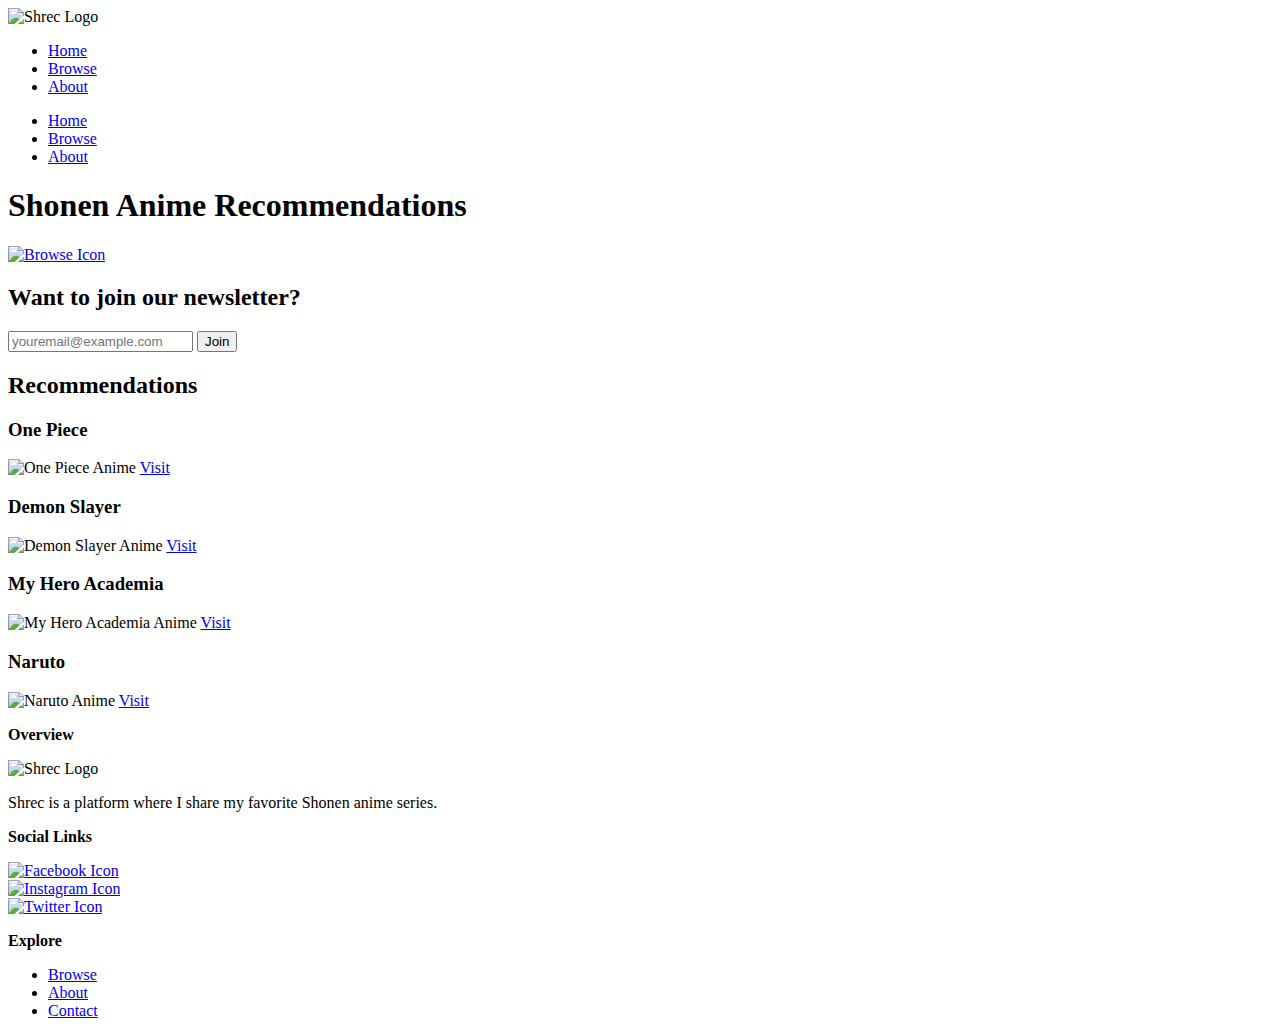
==== index.html @ 3f36b7b0 "Add files via upload" ====
<!DOCTYPE html>
<html lang="en">
    <head>
        <meta charset="utf-8">
        <meta name="viewport" content="width=device-width">
        <title>Shonen Anime Recommendation | Shrec</title>
        <link rel="icon" href="images/logo/shrec_tab_logo.png">
        <link rel="stylesheet" href="css/main_style.css">
        <link rel="stylesheet" href="css/index_style.css">
    </head>
    <body>
        <header>
            <div id="top_logo_container">
                <img id="top_logo" src="images/logo/SHREC.png" alt="Shrec Logo">
            </div>
            <nav id="top_nav_container">  
                <div id="burger" onclick="open_vertical_nav()">
                    <span id="open_bread1" class="bread"></span>
                    <span id="open_bread2" class="bread"></span>
                    <span id="open_bread3" class="bread"></span>
                </div>
                <div id="mobile_nav_container">
                    <div id="mobile_close_nav" onclick="close_vertical_nav()">
                        <span id="close_bread1" class="close_bread"></span>
                        <span id="close_bread2" class="close_bread"></span>
                    </div>
                    <ul id="mobile_nav">
                        <li class="active"><a class="active_link" href="index.html">Home</a></li>
                        <li class="inactive"><a href="#recommendations_container">Browse</a></li>
                        <li class="inactive"><a href="#overview_container">About</a></li>
                    </ul>
                </div>
                <div id="desktop_nav_container">    
                    <ul id="desktop_nav">
                        <li><a class="active_link" href="index.html">Home</a></li>
                        <li><a class="desktop_inactive" href="#recommendations_container">Browse</a></li>
                        <li><a class="desktop_inactive" href="#overview_container">About</a></li>
                    </ul>
                </div>
            </nav>
        </header>
        <section id="hero_container" >
            <h1>Shonen Anime Recommendations</h1>
            <div id="hero">
                <div id="browse_container">
                    <a id="browse_link" href="#recommendations_container">
                        <img id="browse_icon" src="images/icons/down_arrow.png" alt="Browse Icon">
                    </a>
                </div>
            </div>
        </section>
        <section id="newsletter_container">
            <h2>Want to join our newsletter?</h2>
            <form id="email_container">
                <input type="email" id="email" name="email" placeholder="youremail@example.com">
                <input type="button" id="email_submit" value="Join" onclick="newsletter_response()">
            </form>
        </section>
        <main id="recommendations_container" class="ffamily">
            <h2>Recommendations</h2>
            <div id="col1">
                <section id="one_piece">
                    <h3>One Piece</h3>
                    <div>
                        <img id="image0" class="rec_img" src="images/recommendations/one_piece.jpg" alt="One Piece Anime" onmouseover="opaque()">
                        <a href="one_piece.html" target="_blank">Visit</a>
                    </div>
                </section>
                <section id="demon_slayer">
                    <h3>Demon Slayer</h3>
                    <div>
                        <img id="image1" class="rec_img" src="images/recommendations/demon_slayer.png" alt="Demon Slayer Anime">
                        <a href="demon_slayer.html" target="_blank">Visit</a>
                    </div>
                </section>
            </div>
            <div id="col2">
                <section id="hero_academia">
                    <h3>My Hero Academia</h3>
                    <div>
                        <img id="image2" class="rec_img" src="images/recommendations/hero_academia.png" alt="My Hero Academia Anime">
                        <a href="hero_academia.html" target="_blank">Visit</a>
                    </div>
                </section>
                <section id="naruto">
                    <h3>Naruto</h3>
                    <div>
                        <img id="image3" class="rec_img" src="images/recommendations/naruto.png" alt="Naruto Anime">
                        <a href="naruto.html" target="_blank">Visit</a>
                    </div>
                </section>
            </div>
        </main>
        <footer>
            <div id="overview_container" class="fcontainer">
                <p class="text_align_center"><b>Overview</b></p>
                <div>
                    <img id="overview_logo" src="images/logo/shrec_tab_logo.png" alt="Shrec Logo">
                    <p id="overview_text">Shrec is a platform where I share my favorite Shonen anime series.</p>
                </div>
            </div>
            <div id="sl_container" class="fcontainer">
                <p class="text_align_center"><b>Social Links</b></p>
                <div>
                    <div id="sl_fb" class="sl_margin">
                        <a href="https://facebook.com" target="_blank"><img class="sl_icon" src="images/icons/facebook_icon_512.png" alt="Facebook Icon"></a>
                    </div>
                    <div id="sl_instagram" class="sl_margin">
                        <a href="https://instagram.com" target="_blank"><img class="sl_icon" src="images/icons/instagram_icon_512.png" alt="Instagram Icon"></a>
                    </div>
                    <div id="sl_twitter" class="sl_margin">
                        <a href="https://twitter.com" target="_blank"><img class="sl_icon" src="images/icons/twitter_icon_512.png" alt="Twitter Icon"></a>
                    </div>
                </div>
            </div>
            <div id="explore_container" class="fcontainer">
                <p class="text_align_center"><b>Explore</b></p>
                <nav id="explore_nav">
                    <ul class="nav_style">
                        <li><a href="#recommendations_container">Browse</a></li>
                        <li><a href="#overview_container">About</a></li>
                        <li><a href="#">Contact</a></li>
                    </ul>
                </nav>
            </div>
        </footer>
        <script src="js/main_script.js"></script>
        <script src="js/index.js"></script>
    </body>
</html>
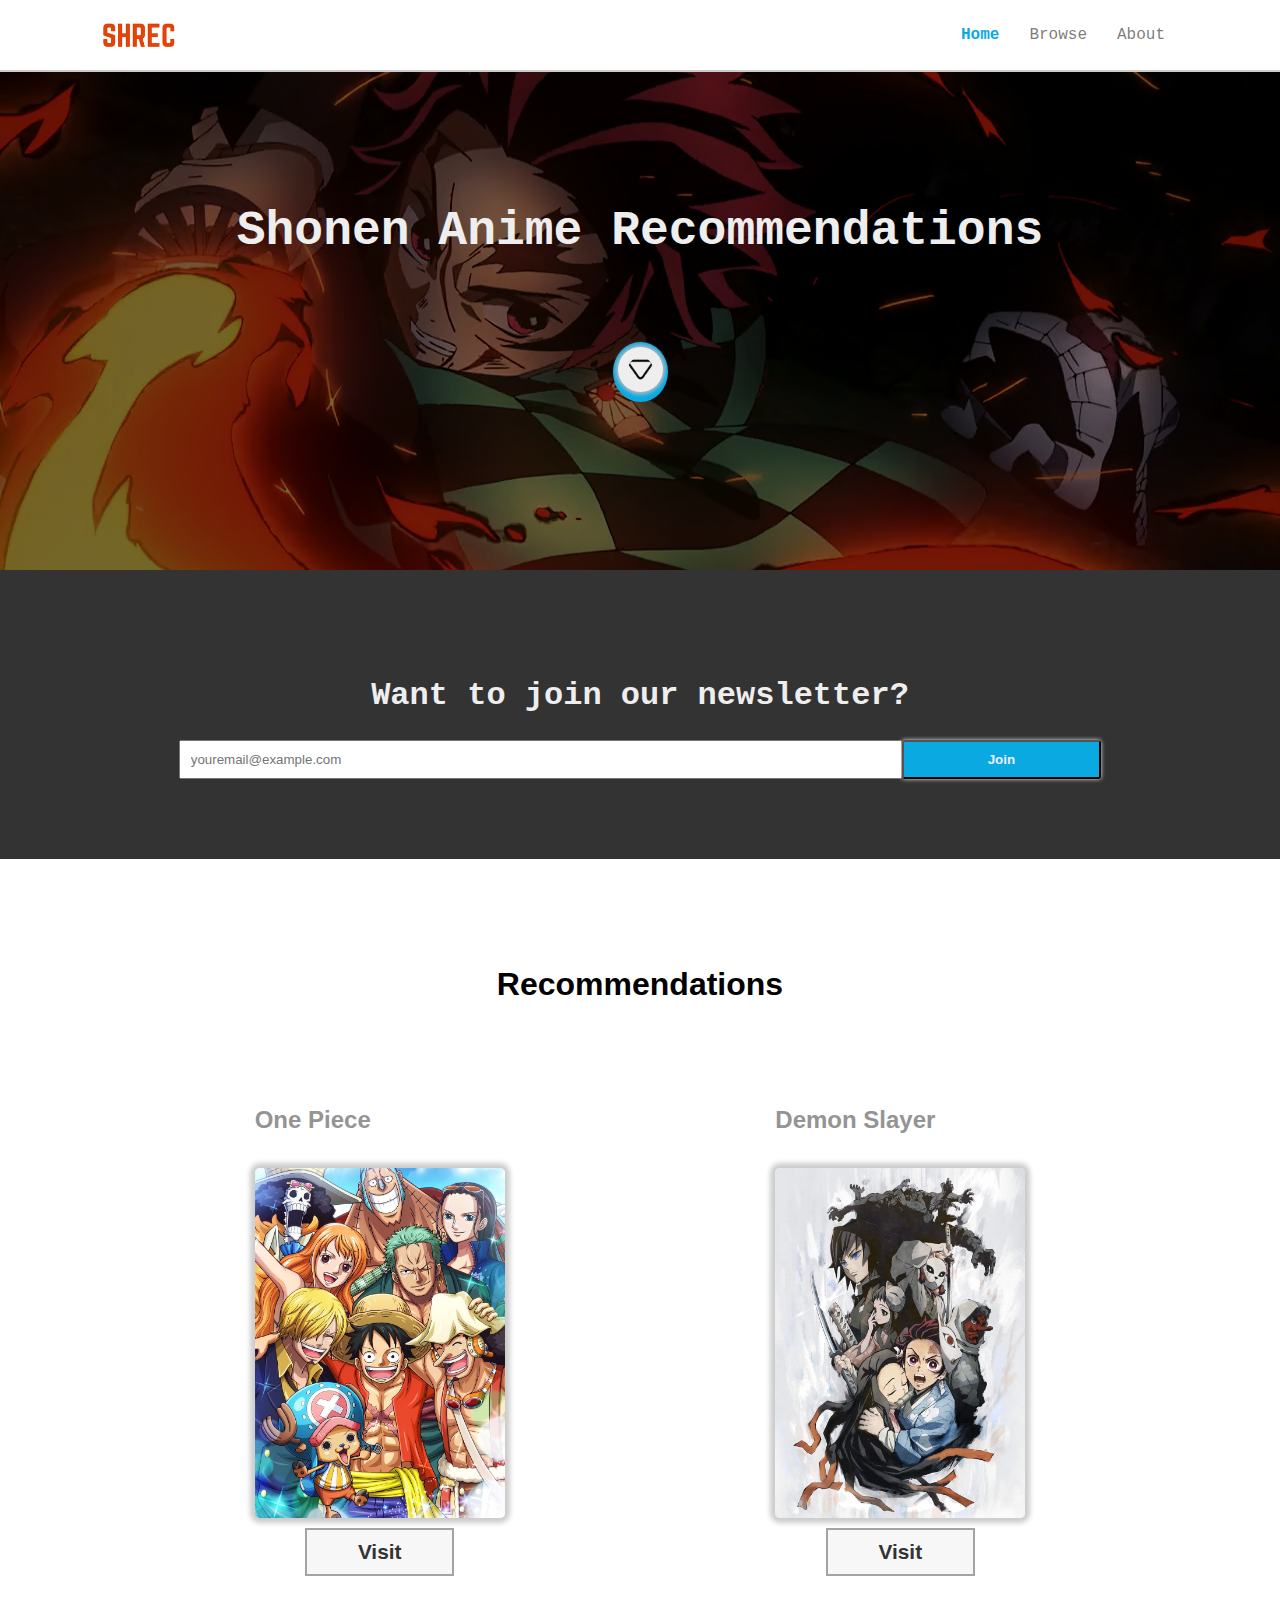
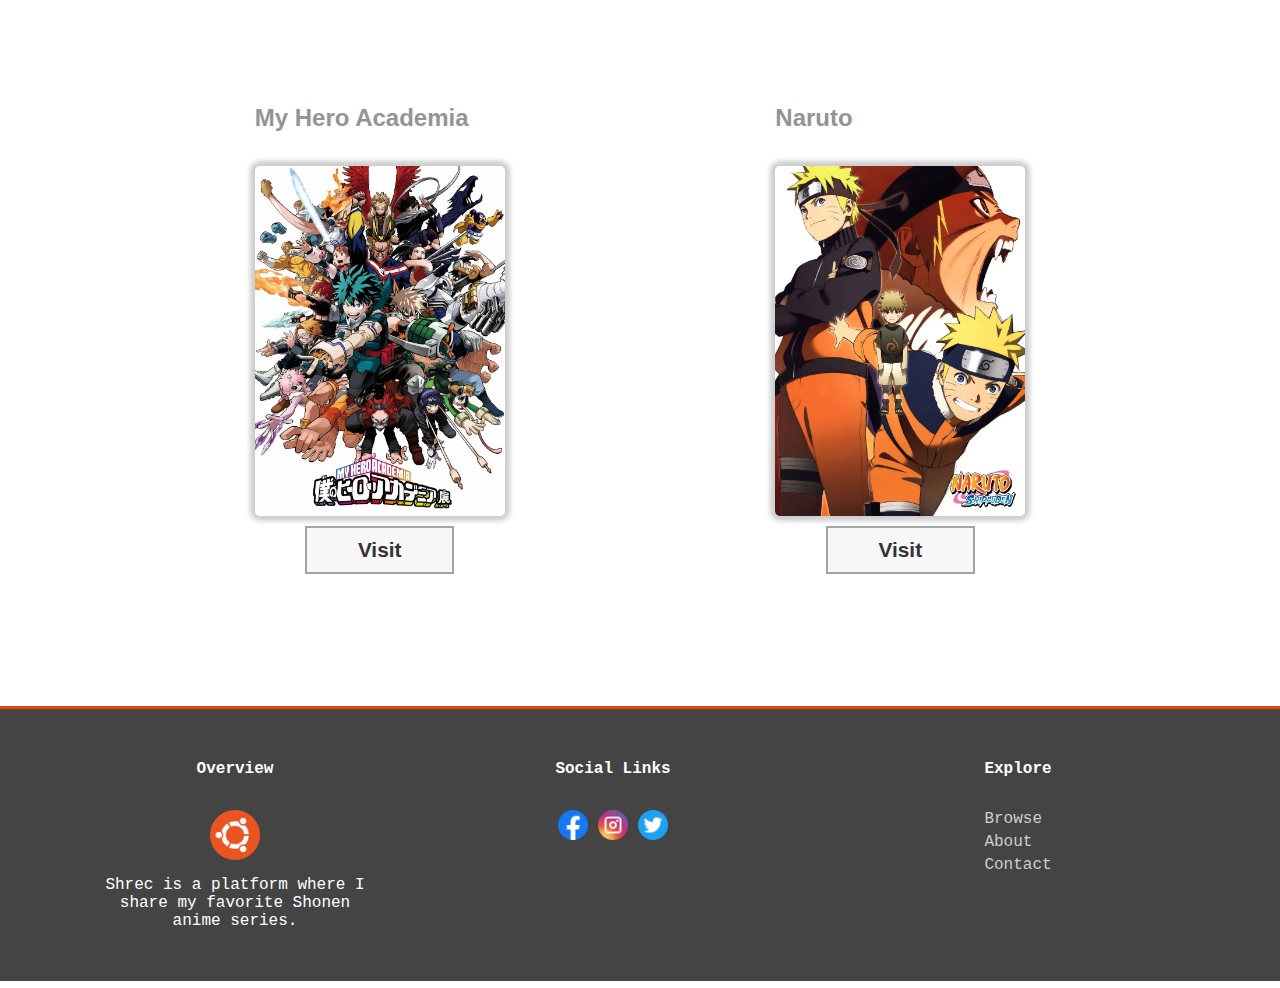
==== commit 034ad72e: "Add files via upload" ====
--- a/index.html
+++ b/index.html
@@ -52,6 +52,7 @@
         <section id="newsletter_container">
             <h2>Want to join our newsletter?</h2>
             <form id="email_container">
+                <label for="email"></label>
                 <input type="email" id="email" name="email" placeholder="youremail@example.com">
                 <input type="button" id="email_submit" value="Join" onclick="newsletter_response()">
             </form>
--- a/css/main_style.css
+++ b/css/main_style.css
@@ -0,0 +1,262 @@
+html {
+    font-size: 16px;
+    box-sizing: border-box;
+}
+body {
+    position: absolute;
+    margin: 0px;
+    font-family: monospace, Helvetica, sans-serif;
+    font-size: 1rem;
+}
+
+/* Header Section */
+header {
+    position: sticky;
+    top: 0px;
+    display: flex;
+    flex-direction: row;
+    justify-content: space-between;
+    padding: 10px 20px;
+    border-bottom: 2px solid #cccccc;
+    background-color: #ffffff;
+}
+/* Logo */
+#top_logo_container {
+    display: flex;
+    flex-direction: column;
+    justify-content: center;
+    min-width: 25%;
+    max-width: 30%;
+}
+#top_logo {
+    width: 80px;
+    height: auto;
+}
+/* Navigation */
+/* Top Logo */
+#top_nav_container {
+    display: flex;
+    flex-direction: column;
+    justify-content: center;
+}
+/* classes */
+.nav_style {
+    padding: 0px;
+    list-style-type: none;
+}
+.nav_style a {
+    text-decoration: underline;
+    color: #eeeeee;
+}
+.bread {
+    display: flex;
+    flex-direction: column;
+    width: 24px;
+    border: 2px solid #e2440b;
+    margin: 5px;
+}
+.active_link {
+    font-weight: bold;
+    color: #0ba9e2 !important;
+}
+.text_align_center {text-align: center;}
+#burger {
+    padding: 2px;
+    box-shadow: 0px 0px 1px 1px #3333334f;
+    border-radius: 1px;
+    background-color: #e0e0e0;
+}
+/* Mobile Navigation */
+#mobile_nav_container {
+    position: absolute;
+    display: none;
+    top: 0px;
+    right: 0px;
+    width: 50%;
+    height: 100vh;
+    background-color: #333333;
+    z-index: 1;
+}
+#mobile_nav {
+    position: relative;
+    top: 26px;
+    right: 0px;
+    width: 100%;
+    padding: 0px;
+    display: flex;
+    flex-direction: column;
+    align-items: center;
+    justify-content: center;
+    list-style-type: none;
+}
+#mobile_nav li {
+    width: 98%;
+    text-align: center;
+    margin: 0px;
+    padding: 10px 0px;
+}
+#mobile_nav li:hover {
+    font-weight: bold;
+    text-decoration: underline;
+    background-color: #444444;
+}
+#mobile_nav li.active {
+    border-top: 2px solid #0ba9e2;
+    border-bottom: 2px solid #222222;
+}
+#mobile_nav li.inactive {border-bottom: 2px solid #222222;}
+#mobile_nav a {
+    text-decoration: none;
+    color: #eeeeeec9;
+}
+#mobile_close_nav {
+    position: relative;
+    display: inline-block;
+    top: 0px;
+    right: 0px;
+}
+.close_bread {
+    position: absolute;
+    width: 1.5em;
+    margin: 5px;
+    border: 2px solid #a1a1a1;
+    background-color: #0ba9e2;
+    border-radius: 2px;
+}
+#close_bread1 {transform: rotate(45deg);}
+#close_bread2 {transform: rotate(135deg)}
+/* Desktop Navigation */
+#desktop_nav_container {display: none;}
+#desktop_nav {
+    display: flex;
+    flex-direction: row;
+    justify-content: center;
+    list-style-type: none;
+}
+#desktop_nav li {
+    margin: auto 10px;
+    padding: 0px 5px;
+}
+#desktop_nav li:hover {
+    border-left: 2px solid #e2440b;
+    font-weight: bold;
+}
+#desktop_nav a {
+    text-decoration: none;
+    color: #222222c9;
+}
+.desktop_inactive {
+    color: #2222229a !important;
+}
+/* Header Section */
+/* Footer Section */
+footer {
+    display: flex;
+    flex-direction: column;
+    justify-content: center;
+    align-items: center;
+    padding: 80px 20px;
+    border-top: 3px solid #e2440b;
+    background-color: #444444;
+    color: white;
+}
+.fcontainer {margin: 25px 0px;}
+/* Overview */
+#overview_container {
+    display: flex;
+    flex-direction: column;
+    justify-content: center;
+}
+#overview_container div {
+    display: flex;
+    flex-direction: column;
+    align-items: center;
+}
+#overview_logo {
+    width: 50px;
+    height: auto;
+    margin-top: 16px;
+}
+#overview_text {
+    text-align: center;
+}
+/* Social Link */
+#sl_container {
+    display: flex;
+    flex-direction: column;
+    justify-content: center;
+    align-items: center;
+}
+.sl_margin {margin: 16px 5px;}
+#sl_container div {
+    display: flex;
+    flex-direction: row;
+    justify-content: center;
+}
+.sl_icon {
+    width: 30px;
+    height: auto;
+}
+#sl_container a:hover {
+    border-bottom: 2px dashed #eeeeee;
+    border-radius: 10px;
+}
+
+/* Explore */
+#explore_container {
+    display: flex;
+    flex-direction: column;
+    align-items: center;
+    justify-content: center;
+}
+#explore_nav li {
+    margin: 5px;
+    text-align: center;
+}
+#explore_nav a {
+    text-decoration: none;
+    color: #cfcccc;
+}
+#explore_nav a:hover {
+    text-decoration: underline;
+    color: #eeeeee;
+}
+@media all and (min-width: 320px) {
+    body {position: static;}
+}
+@media all and (min-width: 375px) {
+    header {padding: 10px 25px;}
+    #mobile_nav_container {width: 45%;}
+    /* Footer */
+    footer {padding: 0px 25px;}
+}
+@media all and (min-width: 526px) {
+    header {padding: 10px 40px;}
+    #mobile_nav_container {width: 30%;}
+    /* Footer */
+    footer {
+        flex-direction: row;
+        justify-content: space-between;
+        align-items: flex-start;
+        padding: 10px 40px;
+    }
+    #overview_container {width: 25%;}
+    #sl_container {width: 30%;}
+    #explore_container {width: 30%;}
+    #explore_container li {text-align: left;}
+}
+@media all and (min-width: 768px) {
+    header {padding: 10px 50px;}
+    #mobile_nav_container {width: 20%;}
+    /* Footer */
+    footer {padding: 10px 50px;}
+}
+@media all and (min-width: 1024px) {
+    header {padding: 10px 100px;}
+    #mobile_nav_container {display: none !important;}
+    #burger {display: none;}
+    #desktop_nav_container {display: flex;}
+    /* Footer */
+    footer {padding: 10px 100px;}
+
+}--- a/css/index_style.css
+++ b/css/index_style.css
@@ -0,0 +1,173 @@
+/* Main */
+.ffamily {font-family:sans-serif, monospace;}
+#hero_container {
+    padding: 0px 16px;
+    padding-top: 100px;
+    padding-bottom: 116px;
+    display: flex;
+    flex-direction: column;
+    align-items: center;
+    background-color: #f7f1f1b4;
+}
+h1 {font-size: 2em;}
+h2 {font-size: 1.7em;}
+h3 {color: #949494}
+/* Hero */
+#hero_container h1 {
+    text-align: center;
+    color: #eeeeee;
+}
+#browse_container {
+    display: flex;
+    flex-direction: column;
+    align-items: center;
+    margin: 32px 20px;
+    padding: 10px; 
+}
+#browse_link {
+    font-size: 1em;
+    text-decoration: none;
+    margin: 10px 5px;
+    background-color: #0ba9e2;
+    border-radius: 50%;
+}
+#browse_icon {
+    width: 25px;
+    height: auto;
+    margin: 5px;
+    padding: 10px;
+    border-radius: 50%;
+    background-color: #eeeeee;
+    box-shadow: 0px 0px 4px 2px #bebdbd;
+}
+#browse_link:hover {
+    box-shadow: 0px 0px 4px 2px #0ba9e2;
+}
+/* Newsletter */
+#newsletter_container {
+    display: flex;
+    flex-direction: column;
+    align-items: center;
+    padding: 80px 16px;
+    background-color: #333333;
+}
+#newsletter_container h2 {
+    text-align: center;
+    color: #eeeeee;
+}
+#email_container {
+    display: flex;
+    flex-direction: row;
+    justify-content: center;
+    width: 100%;
+}
+#email {
+    width: 70%;
+    padding: 10px;
+}
+#email_submit {
+    width: 20%;
+    padding: 5px;
+    font-weight: bolder;
+    background-color: #0ba9e2;
+    border-radius: 3px;
+    color: #eeeeee;
+    box-shadow: 0px 0px 4px 0px #eeeeee;
+}
+/* Recommendations */
+#recommendations_container {
+    display: flex;
+    flex-direction: column;
+    align-items: center;
+    padding: 80px 16px;
+}
+.rec_img {
+    max-width: 270px;
+    height: auto;
+    margin: 10px auto;
+    border-radius: 5px;
+    box-shadow: 0px -5px 5px 4px #cccccc;
+}
+.rec_img:hover {
+    box-shadow: 0px 0px 5px 4px #bbbbbb;
+}
+main section {
+    padding: 52px 0px;
+}
+main section div {
+    display: flex;
+    flex-direction: column;
+    align-items: center;
+}
+#one_piece {padding-top: 32px 0px;}
+#recommendations_container a {
+    width: 50%;
+    padding: 10px;
+    border: 2px solid #a3a3a3;
+    background-color: #eeeeee75;
+    font-size: 1.3em;
+    font-weight: bold;
+    text-decoration: none;
+    text-align: center;
+    color: #333333;
+}
+#recommendations_container a:hover {
+    border: 2px solid #0ba9e2;
+    background-color: #eeeeee;
+}
+/* Media Query */
+@media all and (min-width: 0px) and (max-height: 765px) {
+    #hero_container {
+        /* The image used */
+        background-image: url(../images/bg_mobile_v1.2.png);
+
+        /* Set a specific height */
+        min-height: 500px;
+
+        /* Create the parallax scrolling effect */
+        background-attachment: fixed;
+        background-position: center;
+        background-repeat: no-repeat;
+        background-size: cover;
+    }
+@media all and (min-width: 375px) {
+    h1 {font-size: 2.3em;}
+    .rec_img {max-width: 300px;}
+    }
+}
+@media all and (min-width: 526px) {
+    h1 {font-size: 2.8em}
+    h2 {font-size: 2em}
+    h3 {font-size: 1.5em}
+    .rec_img {max-width: 400px;}
+}
+@media all and (min-width: 768px) {
+    #hero_container {
+        background-image: url(../images/bg_desktop_v.1.1.png);
+        background-size: cover;
+        background-repeat: no-repeat;
+        background-position:center;
+    }
+    h1 {font-size: 3em}
+    .rec_img {max-width: 450px;}
+}
+@media all and (min-width: 1024px) {
+    #email_container {
+        max-width: 80%;
+    }
+    .rec_img {
+        max-width: 270px;
+        max-height: 350px;
+        box-shadow: 0px 0px 5px 5px #cccccc;
+    }
+    main section {
+        padding: 0px;
+        margin: 52px 32px;
+    } 
+    main>div {
+        width: 100%;
+        display: flex;
+        flex-direction: row;
+        justify-content: space-evenly;
+    }
+}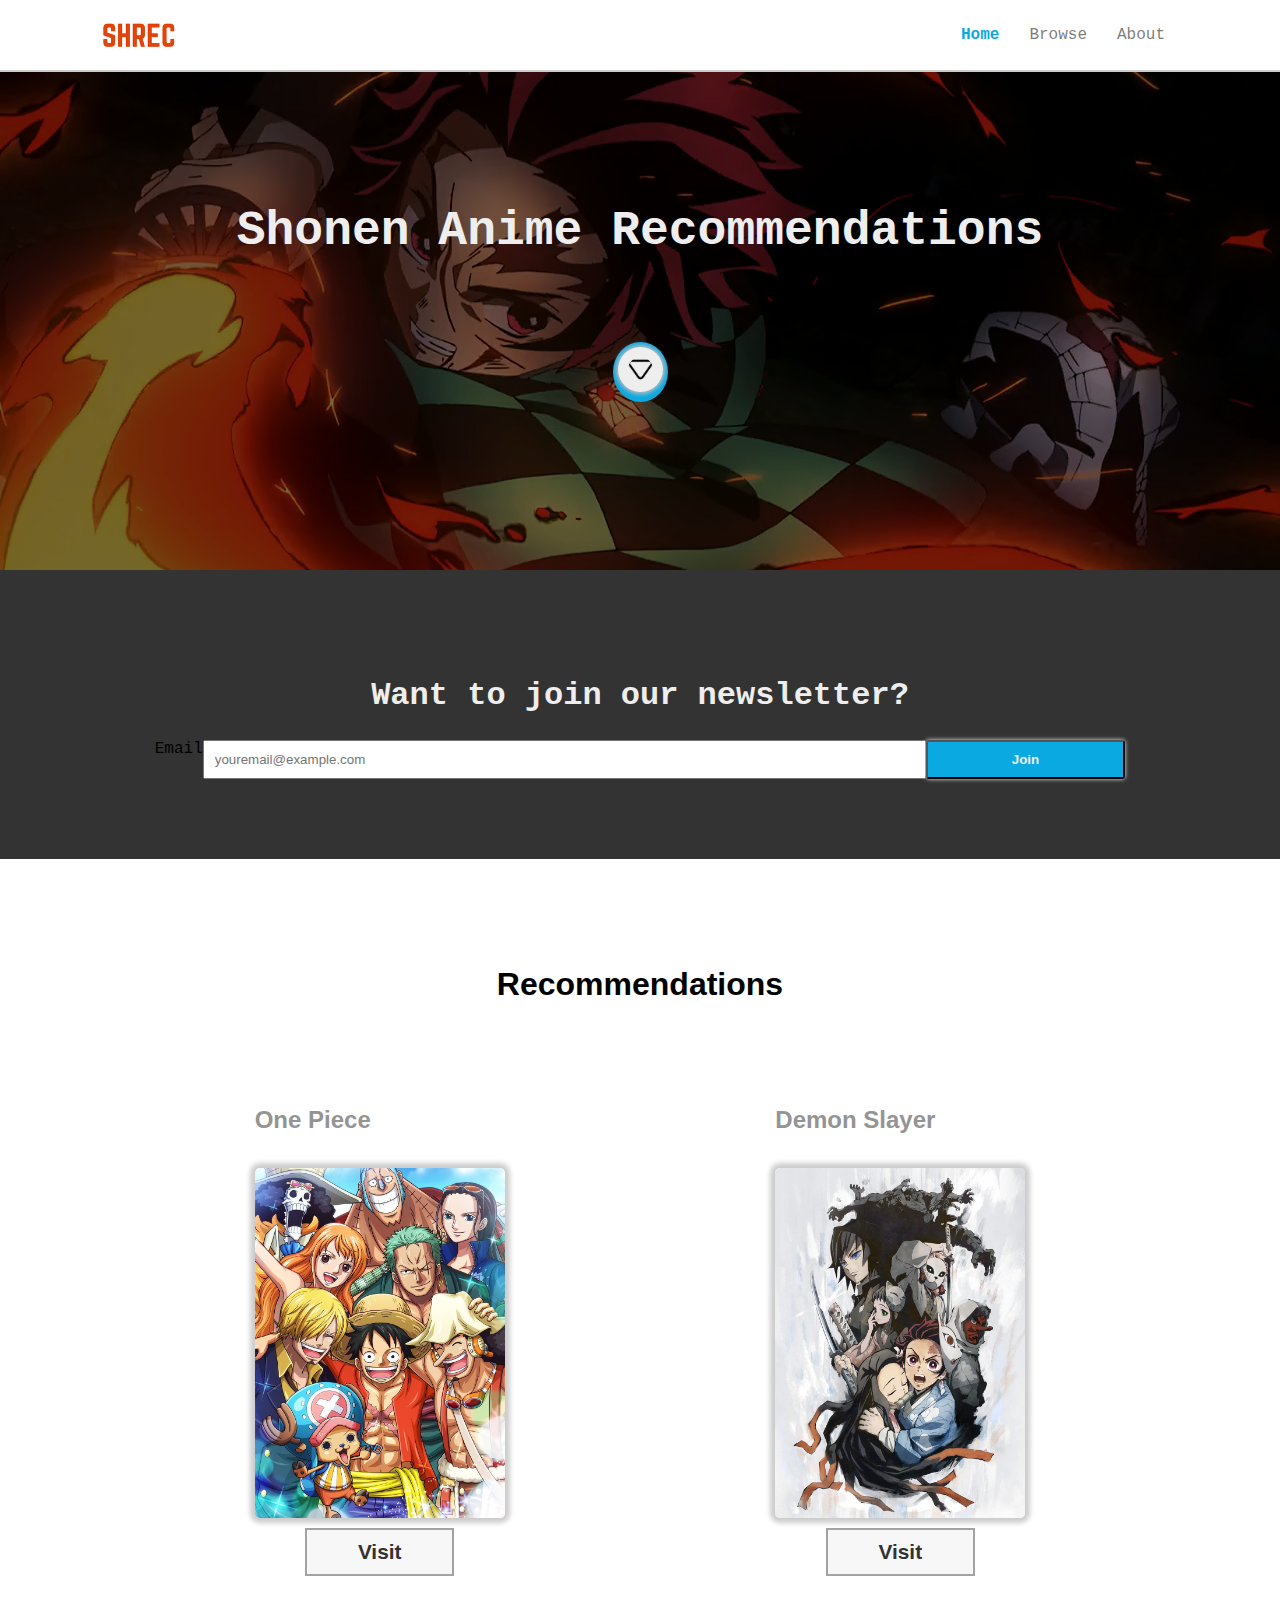
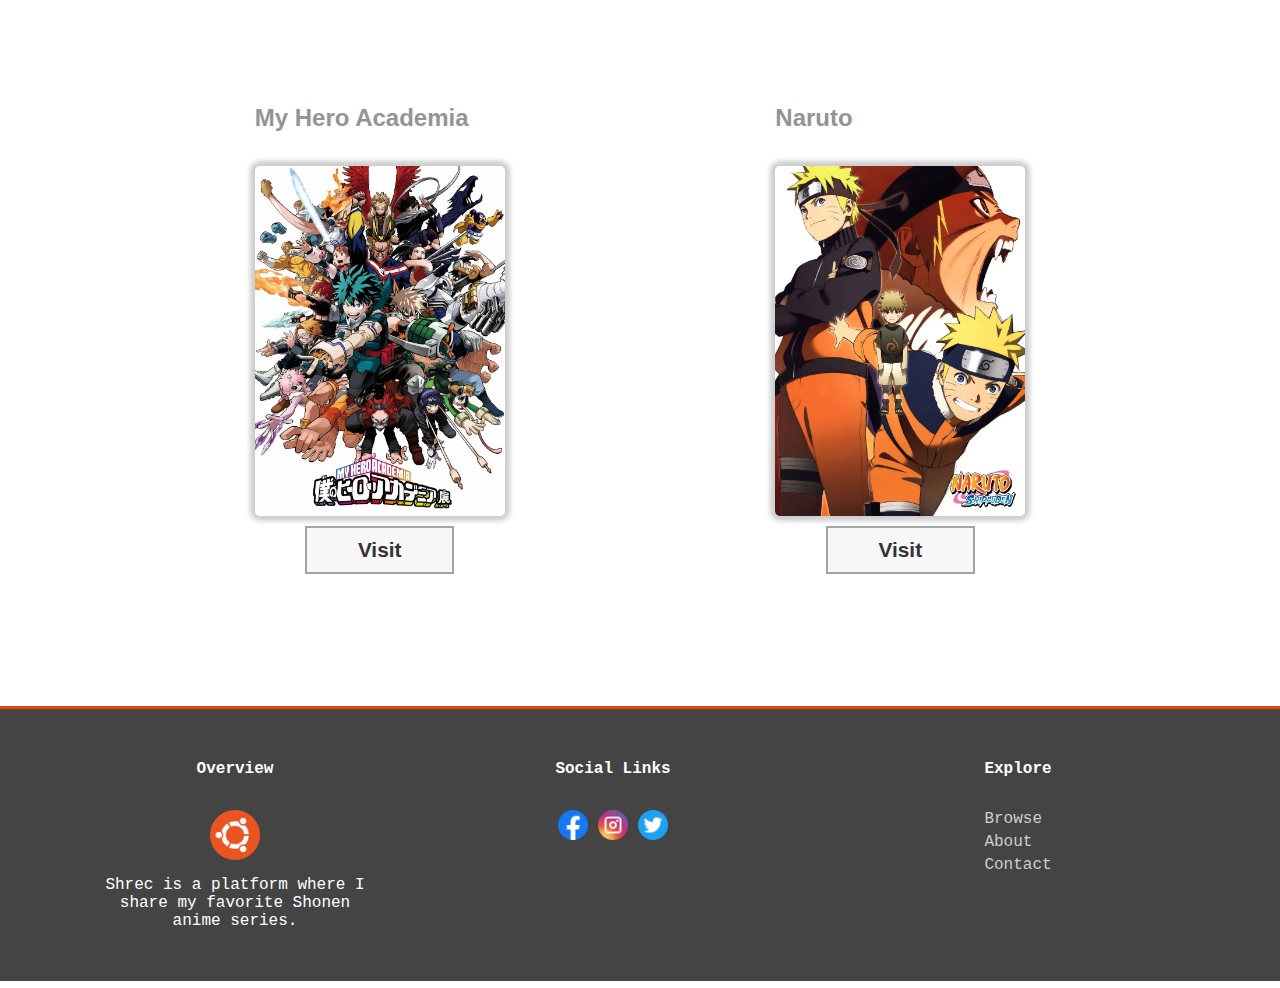
==== commit 1bd6c907: "Add files via upload" ====
--- a/index.html
+++ b/index.html
@@ -52,7 +52,7 @@
         <section id="newsletter_container">
             <h2>Want to join our newsletter?</h2>
             <form id="email_container">
-                <label for="email"></label>
+                <label for="email">Email</label>
                 <input type="email" id="email" name="email" placeholder="youremail@example.com">
                 <input type="button" id="email_submit" value="Join" onclick="newsletter_response()">
             </form>
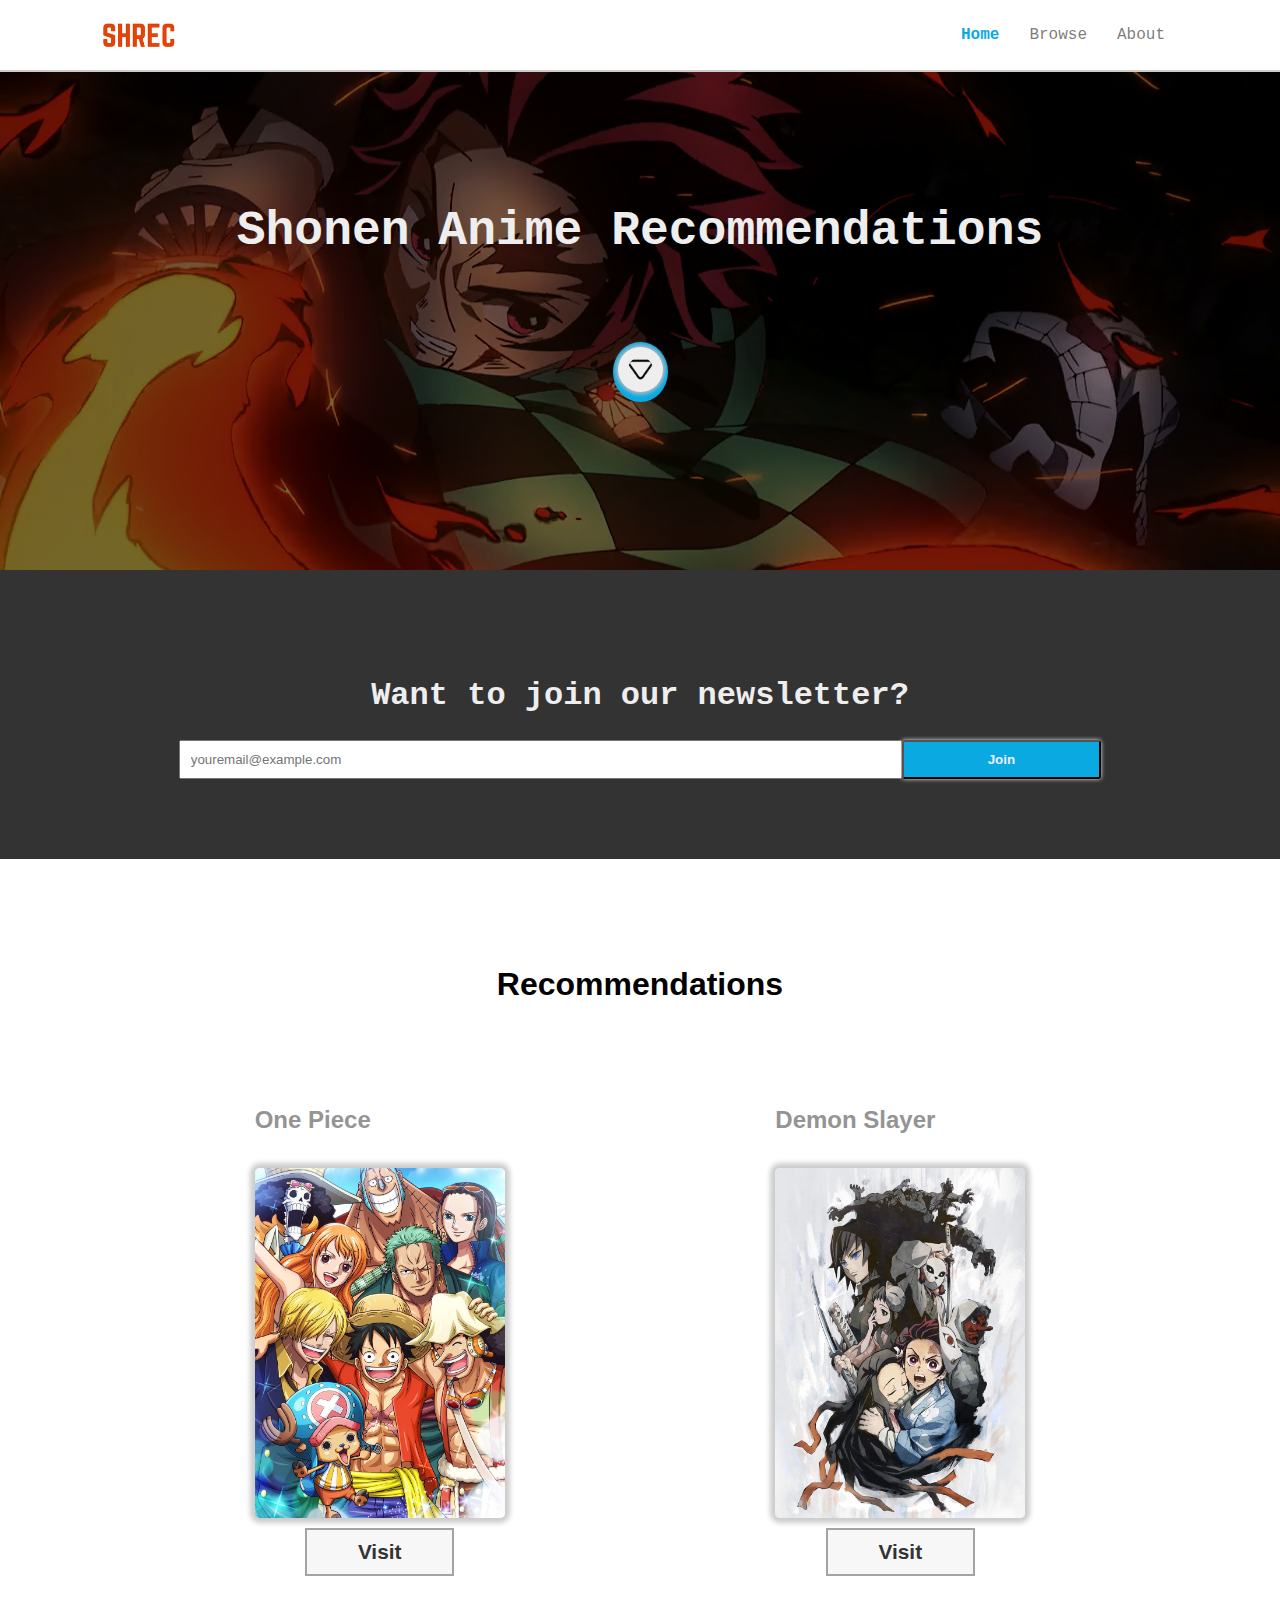
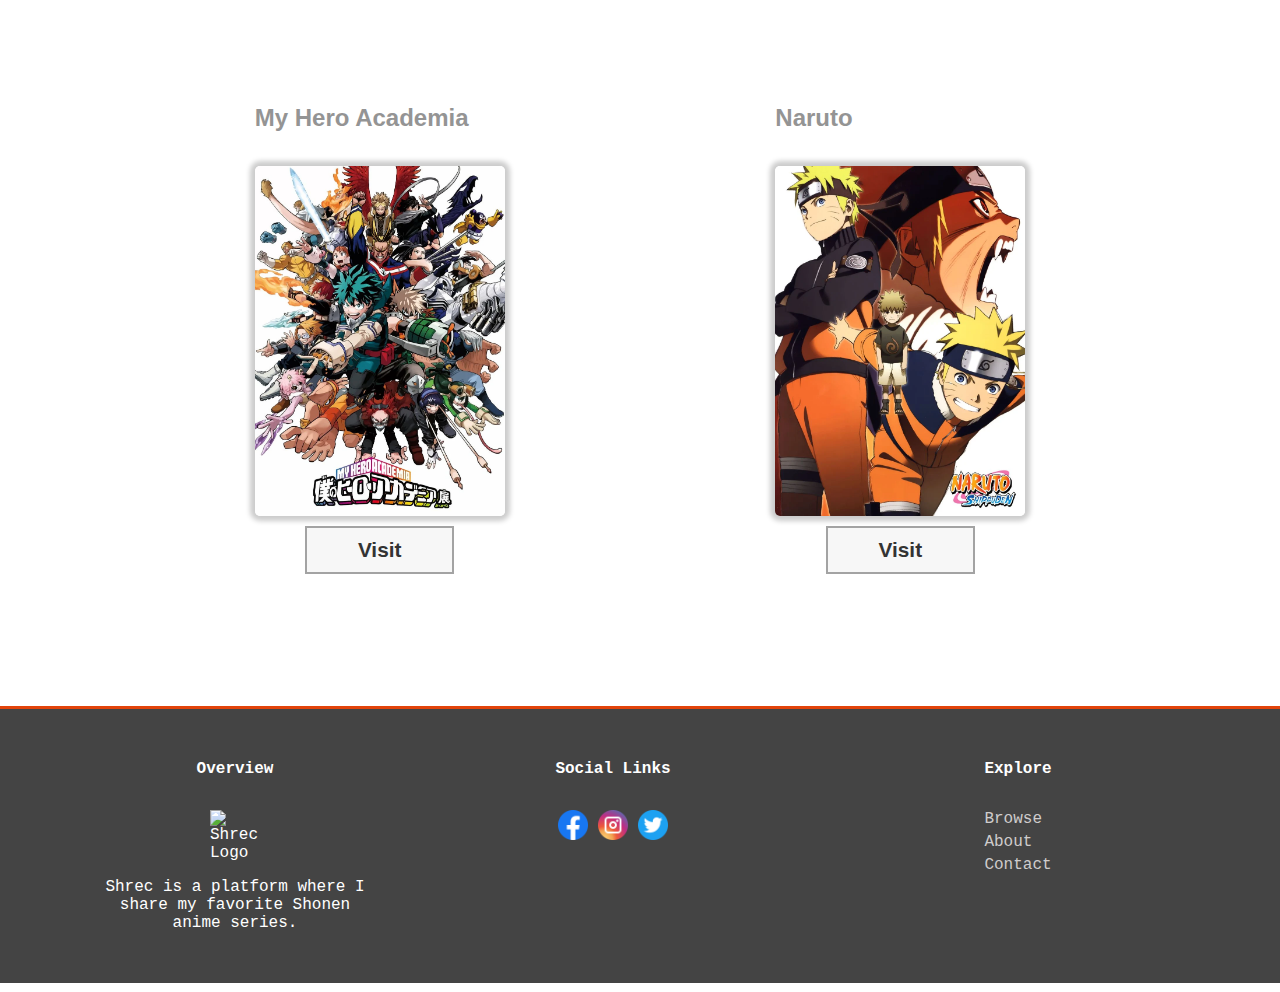
==== commit 76f0479b: "Change footer logo img src value" ====
--- a/index.html
+++ b/index.html
@@ -96,7 +96,7 @@
             <div id="overview_container" class="fcontainer">
                 <p class="text_align_center"><b>Overview</b></p>
                 <div>
-                    <img id="overview_logo" src="images/logo/shrec_tab_logo.png" alt="Shrec Logo">
+                    <img id="overview_logo" src="./images/logo/shrec_tab_logo.png" alt="Shrec Logo">
                     <p id="overview_text">Shrec is a platform where I share my favorite Shonen anime series.</p>
                 </div>
             </div>
@@ -128,4 +128,4 @@
         <script src="js/main_script.js"></script>
         <script src="js/index.js"></script>
     </body>
-</html>+</html>
--- a/css/index_style.css
+++ b/css/index_style.css
@@ -60,6 +60,9 @@
     flex-direction: row;
     justify-content: center;
     width: 100%;
+}
+#email_container label {
+    display: none;
 }
 #email {
     width: 70%;
@@ -170,4 +173,4 @@
         flex-direction: row;
         justify-content: space-evenly;
     }
-}+}
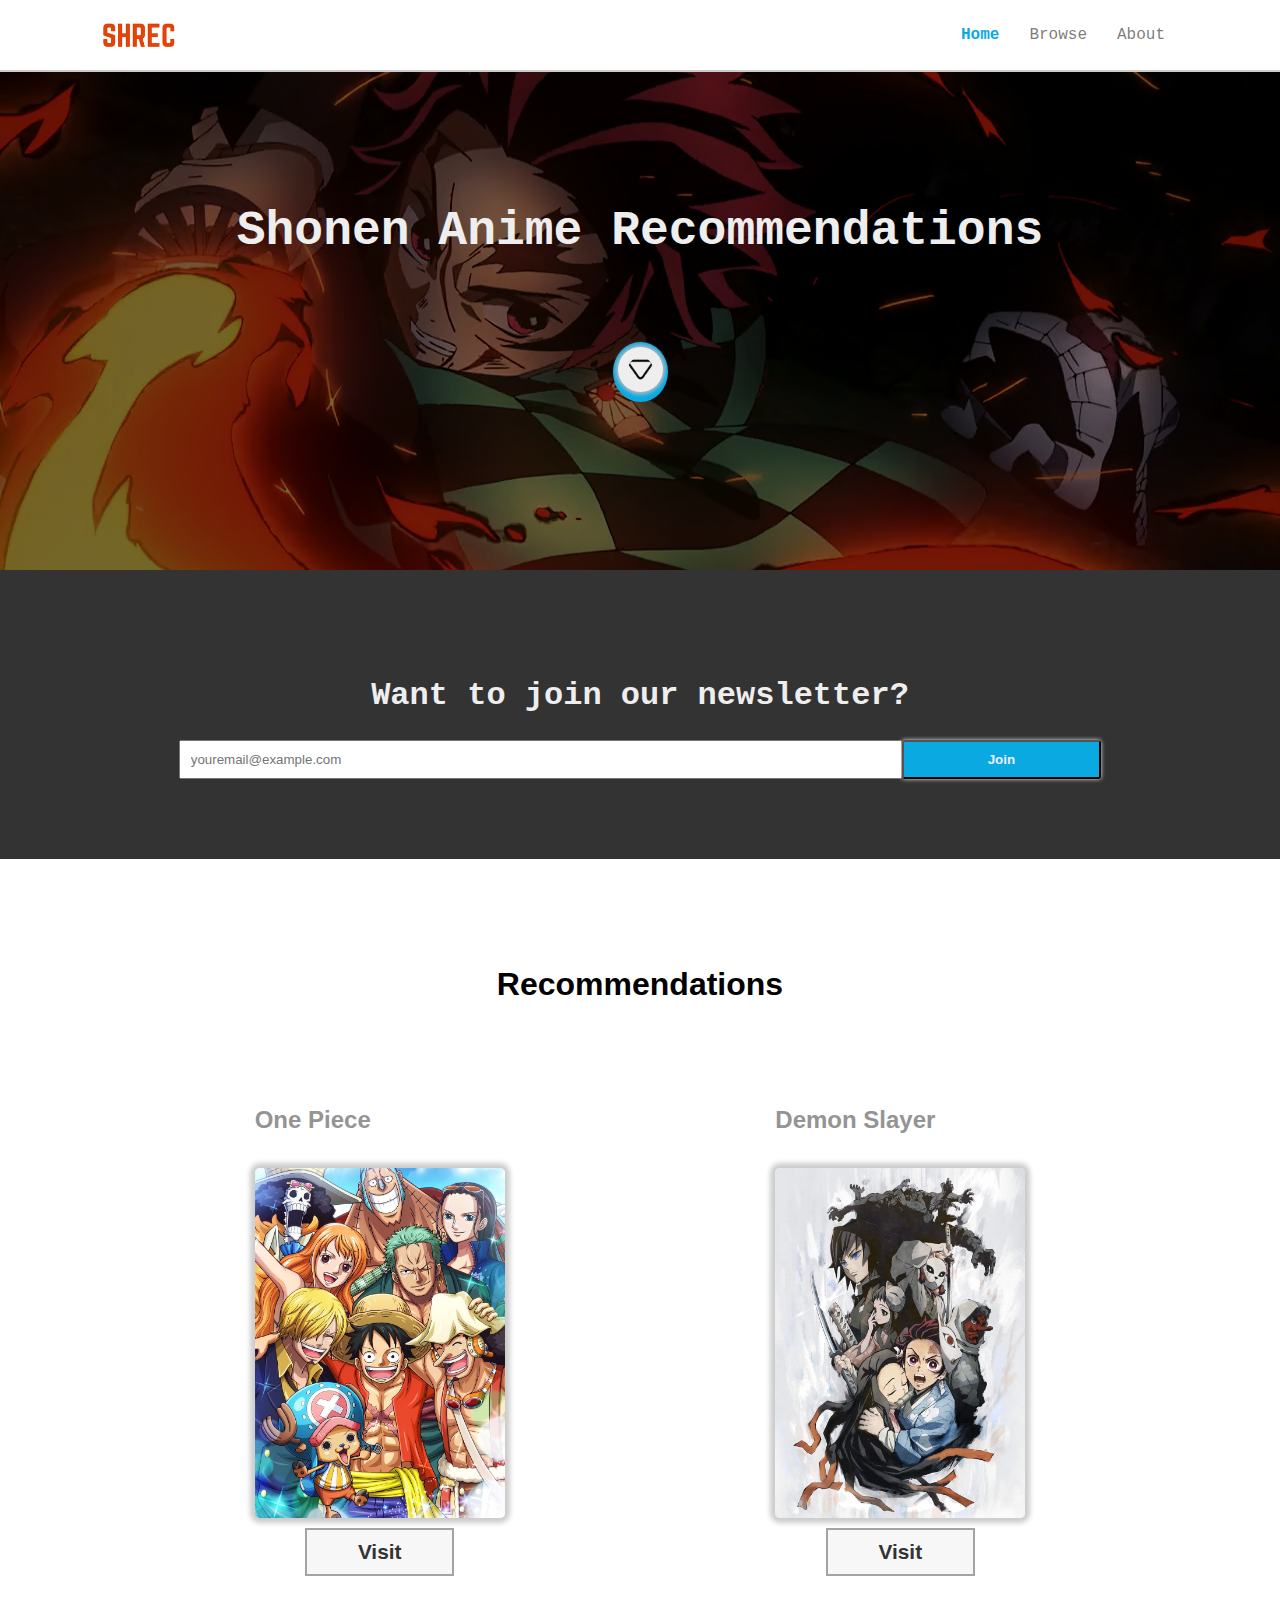
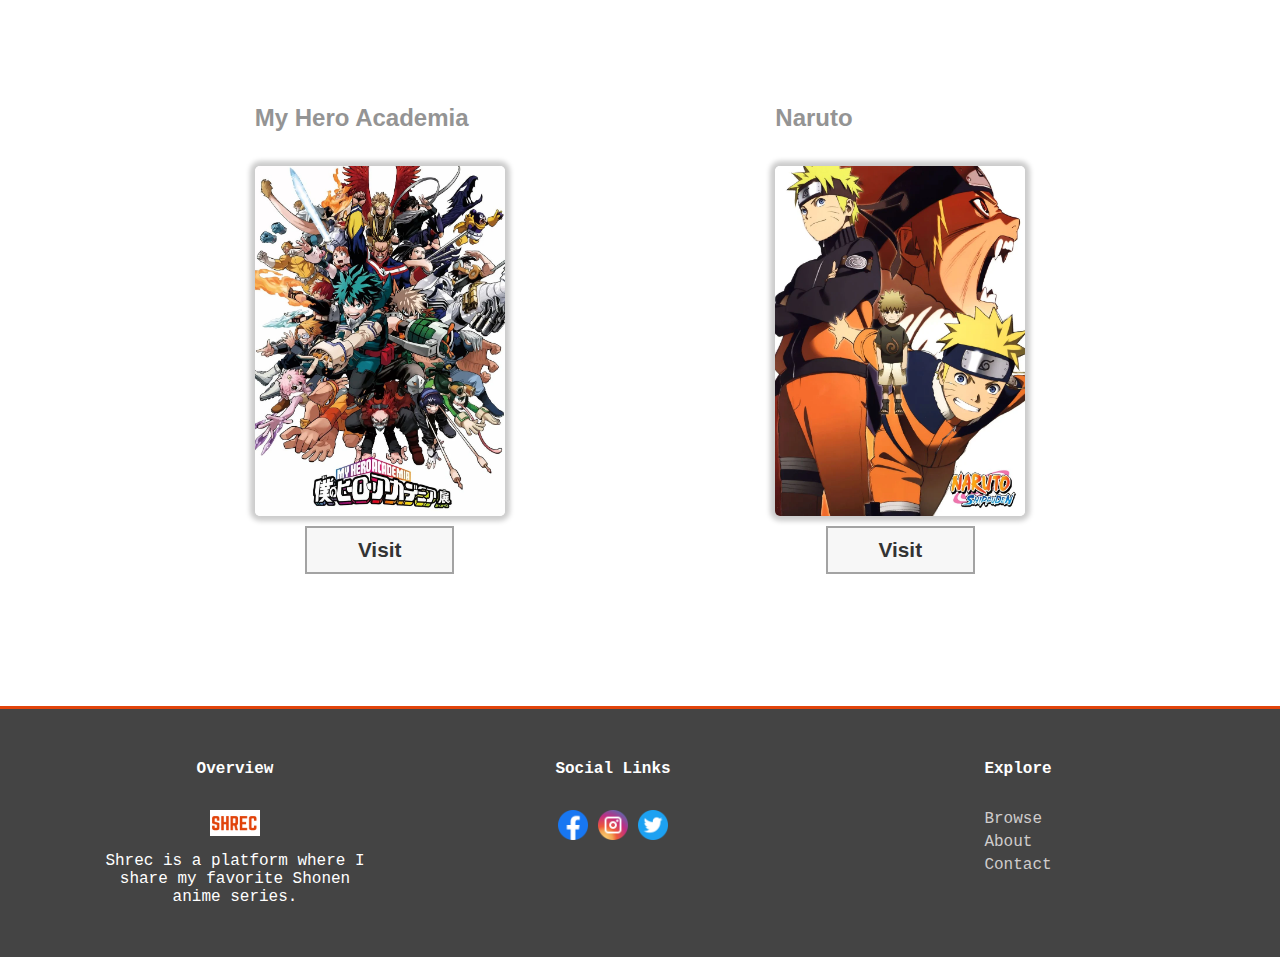
==== commit 0adfc366: "Update footer logo img src value" ====
--- a/index.html
+++ b/index.html
@@ -96,7 +96,7 @@
             <div id="overview_container" class="fcontainer">
                 <p class="text_align_center"><b>Overview</b></p>
                 <div>
-                    <img id="overview_logo" src="./images/logo/shrec_tab_logo.png" alt="Shrec Logo">
+                    <img id="overview_logo" src="./images/logo/SHREC.png" alt="Shrec Logo">
                     <p id="overview_text">Shrec is a platform where I share my favorite Shonen anime series.</p>
                 </div>
             </div>
